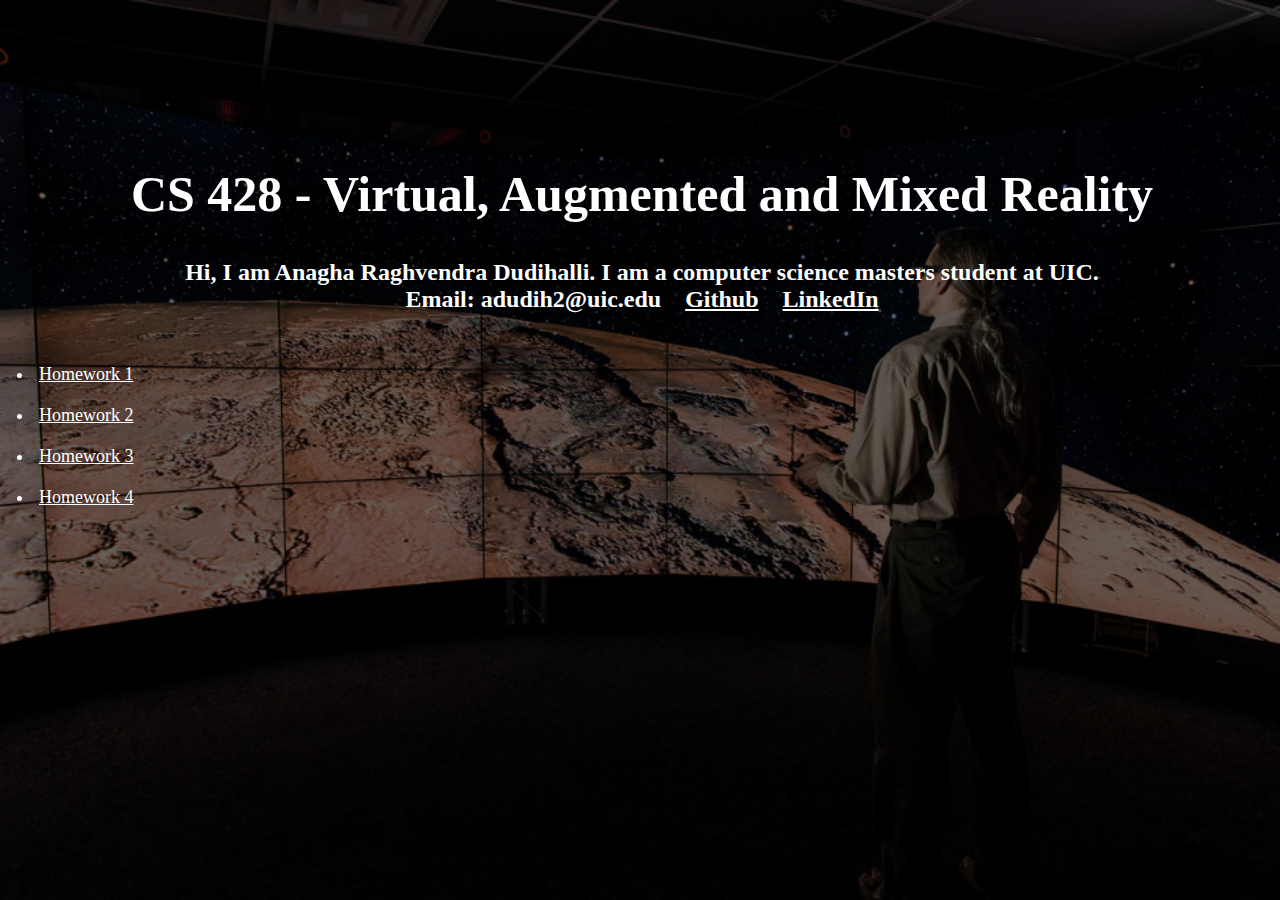
==== index.html @ 8da6e3c9 "Add hw4" ====
<html>
    <head>
        <title>CS 428 - Anagha Dudihalli</title>
        <link href="style.css" rel="stylesheet" type="text/css">
    </head>
    <body>
        <header>
            <div class="container">
                <div class="row">
                    <div class="mt-3 col-md-10 mx-auto">
                        <div class="tagline">
                            <h1>CS 428 - Virtual, Augmented and Mixed Reality</h1>
                            <br>
                            <br>
                            <div><h2 style="color:white; text-align: center;">Hi, I am Anagha Raghvendra Dudihalli. I am a computer science masters student at UIC.<br>Email: adudih2@uic.edu&nbsp;&nbsp;&nbsp;&nbsp;<a target="_blank" href="https://github.com/anaghadudihalli">Github</a>&nbsp;&nbsp;&nbsp;&nbsp;<a target="_blank" href="https://www.linkedin.com/in/anaghadudihalli/">LinkedIn</a>
                            </h2></div><br><br>
                            <div class="container" style="position: absolute;">
                                <div id="Homework" style="color:white">
                                    <li style="padding:5px; margin: 10px;">
                                        <a href="hw1.html"><span style="font-size: large;">Homework 1</span></a>
                                    </li>
                                    <li style="padding:5px; margin: 10px;">
                                        <a href="hw2.html"><span style="font-size: large;">Homework 2</span></a>
                                    </li>
                                    <li style="padding:5px; margin: 10px;">
                                        <a href="hw3.html"><span style="font-size: large;">Homework 3</span></a>
                                    </li>
                                    <li style="padding:5px; margin: 10px;">
                                        <a href="hw4.html"><span style="font-size: large;">Homework 4</span></a>
                                    </li>
                                </div>
                                <div id="Projects">
                                </div>
                            </div>    
                        </div>
                        </div>
                </div>
            </div>
        </header>
    </body>
</html>
---- style.css ----
*
{
 margin: 0;
 padding: 0;
 color:white;
}

header {
    background-image: linear-gradient(rgba(0,0,0,0.6), rgba(0,0,0,0.6)), url(./pictures/evl.jpg);
    height: 100vh;
    background-size: cover;
    background-position:center;
}

.tagline {
    position: absolute;
    width: 100%;
    margin-top: -110px;
    padding-left:2px;
}

h1 {
    color:white;
    font-size: 50px;
    font-family: "Verdana";
    text-align: center;
    margin-top:275px;
}

ul li {
    list-style-position: inside;
}

.double {
    list-style-position: inside;
    margin-left100px;;
}
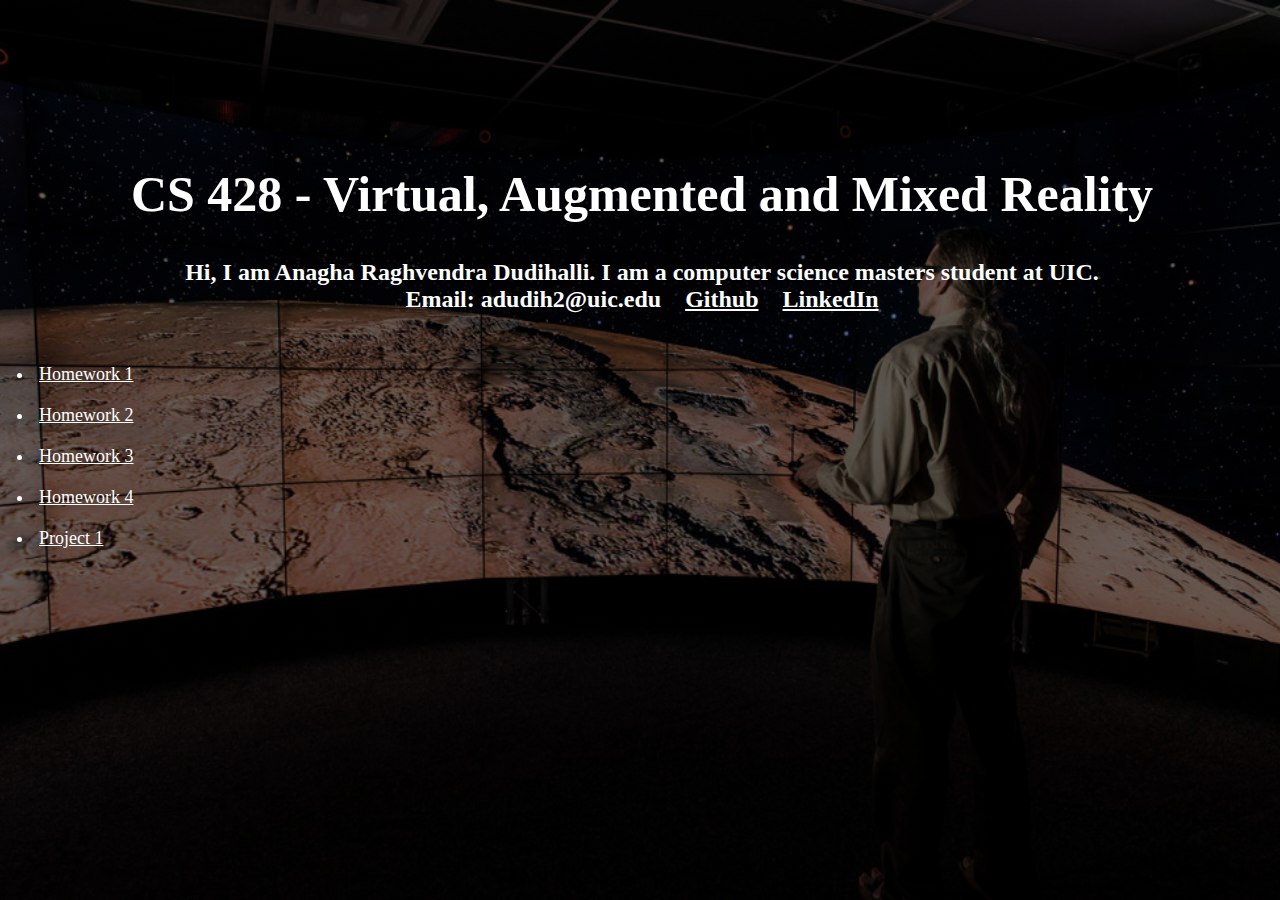
==== commit 71844686: "Add project 1" ====
--- a/index.html
+++ b/index.html
@@ -28,6 +28,9 @@
                                     <li style="padding:5px; margin: 10px;">
                                         <a href="hw4.html"><span style="font-size: large;">Homework 4</span></a>
                                     </li>
+                                    <li style="padding:5px; margin: 10px;">
+                                        <a href="project1.html"><span style="font-size: large;">Project 1</span></a>
+                                    </li>
                                 </div>
                                 <div id="Projects">
                                 </div>
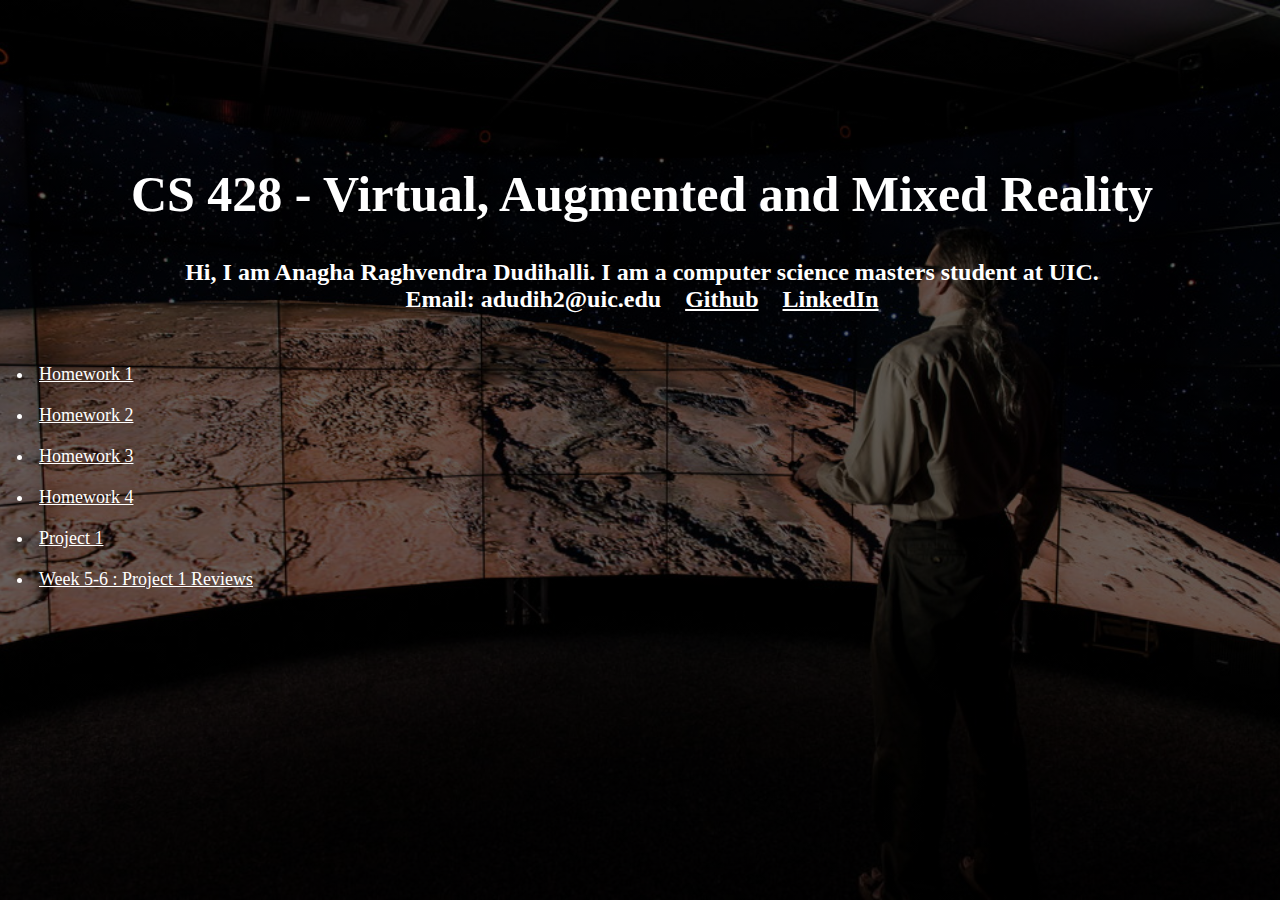
==== commit 77dc06e4: "Add hw56" ====
--- a/index.html
+++ b/index.html
@@ -31,6 +31,9 @@
                                     <li style="padding:5px; margin: 10px;">
                                         <a href="project1.html"><span style="font-size: large;">Project 1</span></a>
                                     </li>
+                                    <li style="padding:5px; margin: 10px;">
+                                        <a href="hw56.html"><span style="font-size: large;">Week 5-6 : Project 1 Reviews</span></a>
+                                    </li>
                                 </div>
                                 <div id="Projects">
                                 </div>
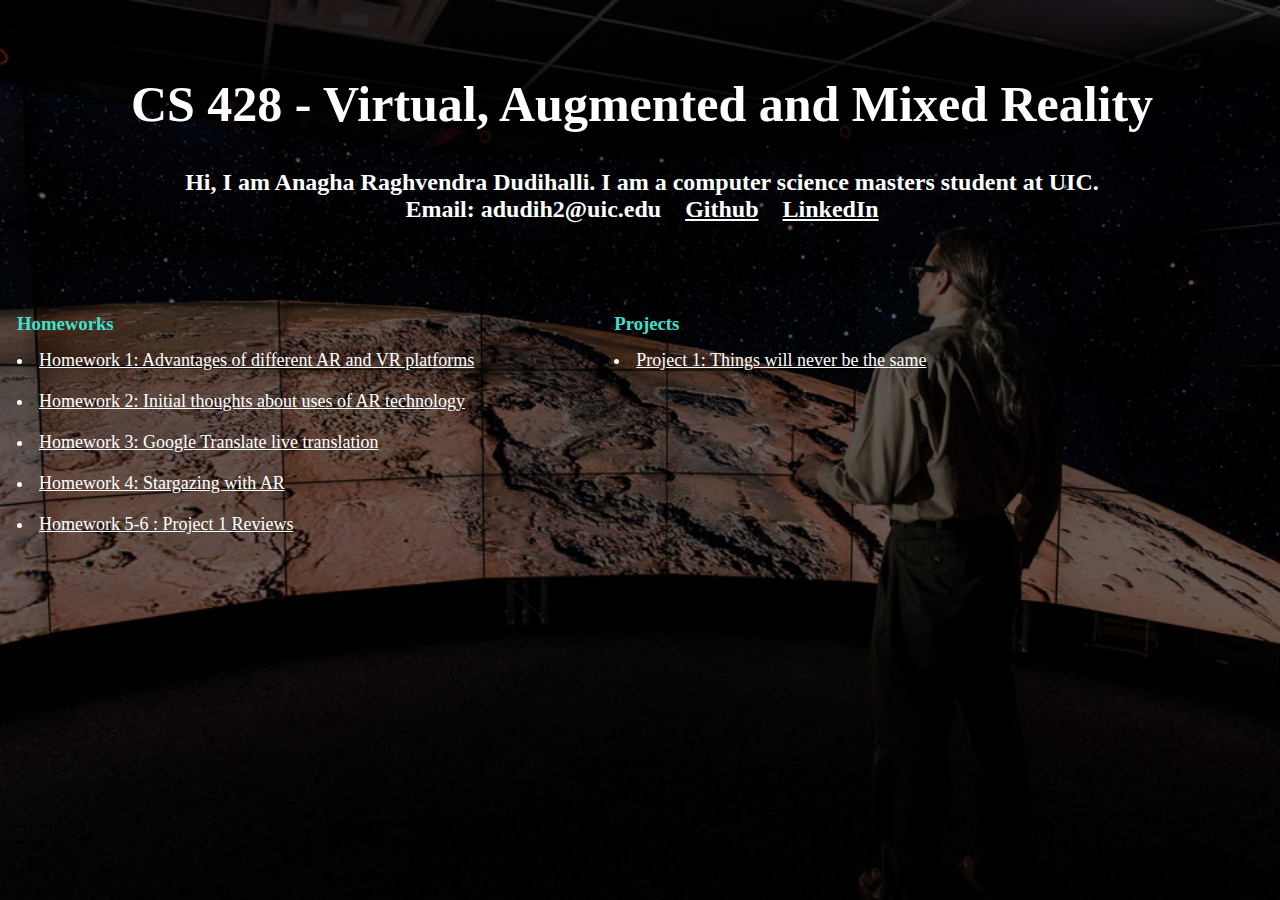
==== commit 084fadd7: "layout changes" ====
--- a/index.html
+++ b/index.html
@@ -13,29 +13,32 @@
                             <br>
                             <br>
                             <div><h2 style="color:white; text-align: center;">Hi, I am Anagha Raghvendra Dudihalli. I am a computer science masters student at UIC.<br>Email: adudih2@uic.edu&nbsp;&nbsp;&nbsp;&nbsp;<a target="_blank" href="https://github.com/anaghadudihalli">Github</a>&nbsp;&nbsp;&nbsp;&nbsp;<a target="_blank" href="https://www.linkedin.com/in/anaghadudihalli/">LinkedIn</a>
-                            </h2></div><br><br>
+                            </h2></div><br><br><br><br><br>
                             <div class="container" style="position: absolute;">
-                                <div id="Homework" style="color:white">
+                                <div id="Homework" style="color:white; float: left;">
+                                    <h3 style="color: turquoise; margin-left: 15px;">Homeworks</h3>
                                     <li style="padding:5px; margin: 10px;">
-                                        <a href="hw1.html"><span style="font-size: large;">Homework 1</span></a>
+                                        <a href="hw1.html"><span style="font-size: large;">Homework 1: Advantages of different AR and VR platforms
+                                        </span></a>
                                     </li>
                                     <li style="padding:5px; margin: 10px;">
-                                        <a href="hw2.html"><span style="font-size: large;">Homework 2</span></a>
+                                        <a href="hw2.html"><span style="font-size: large;">Homework 2: Initial thoughts about uses of AR technology</span></a>
                                     </li>
                                     <li style="padding:5px; margin: 10px;">
-                                        <a href="hw3.html"><span style="font-size: large;">Homework 3</span></a>
+                                        <a href="hw3.html"><span style="font-size: large;">Homework 3: Google Translate live translation</span></a>
                                     </li>
                                     <li style="padding:5px; margin: 10px;">
-                                        <a href="hw4.html"><span style="font-size: large;">Homework 4</span></a>
+                                        <a href="hw4.html"><span style="font-size: large;">Homework 4: Stargazing with AR</span></a>
                                     </li>
                                     <li style="padding:5px; margin: 10px;">
-                                        <a href="project1.html"><span style="font-size: large;">Project 1</span></a>
-                                    </li>
-                                    <li style="padding:5px; margin: 10px;">
-                                        <a href="hw56.html"><span style="font-size: large;">Week 5-6 : Project 1 Reviews</span></a>
+                                        <a href="hw56.html"><span style="font-size: large;">Homework 5-6 : Project 1 Reviews</span></a>
                                     </li>
                                 </div>
-                                <div id="Projects">
+                                <div id="Projects" style="color: white; float: right; margin-left: 110px;">
+                                    <h3 style="color: turquoise; margin-left: 15px;">Projects</h3>
+                                    <li style="padding:5px; margin: 10px;">
+                                        <a href="project1.html"><span style="font-size: large;">Project 1: Things will never be the same</span></a>
+                                    </li>
                                 </div>
                             </div>    
                         </div>
--- a/style.css
+++ b/style.css
@@ -15,7 +15,7 @@
 .tagline {
     position: absolute;
     width: 100%;
-    margin-top: -110px;
+    margin-top: -200px;
     padding-left:2px;
 }
 
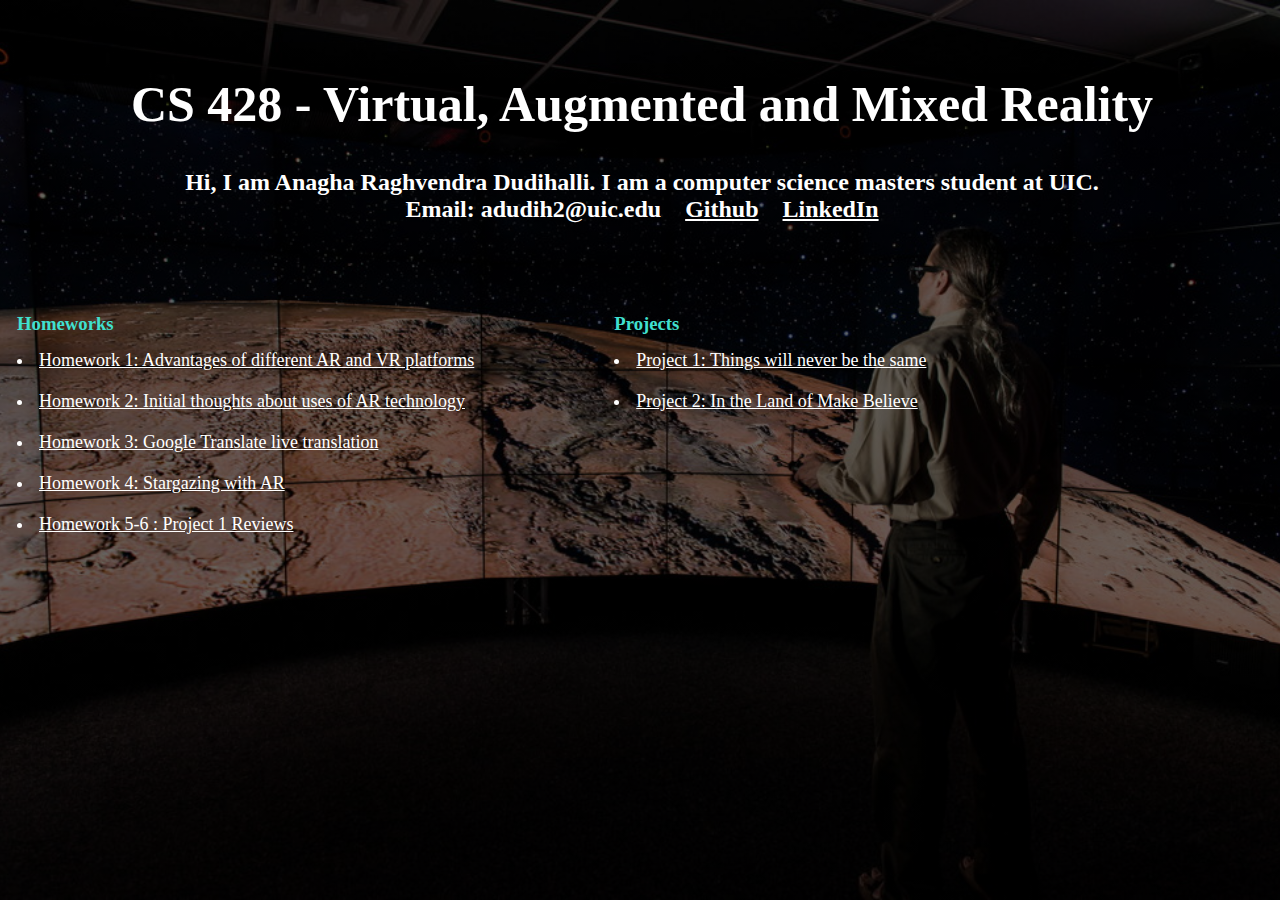
==== commit 2a143e50: "update index" ====
--- a/index.html
+++ b/index.html
@@ -7,7 +7,7 @@
         <header>
             <div class="container">
                 <div class="row">
-                    <div class="mt-3 col-md-10 mx-auto">
+                    <div class="mt-3 col-md-11 mx-auto">
                         <div class="tagline">
                             <h1>CS 428 - Virtual, Augmented and Mixed Reality</h1>
                             <br>
@@ -39,6 +39,9 @@
                                     <li style="padding:5px; margin: 10px;">
                                         <a href="project1.html"><span style="font-size: large;">Project 1: Things will never be the same</span></a>
                                     </li>
+                                    <li style="padding:5px; margin: 10px;">
+                                        <a href="project2.html"><span style="font-size: large;">Project 2: In the Land of Make Believe</span></a>
+                                    </li>
                                 </div>
                             </div>    
                         </div>
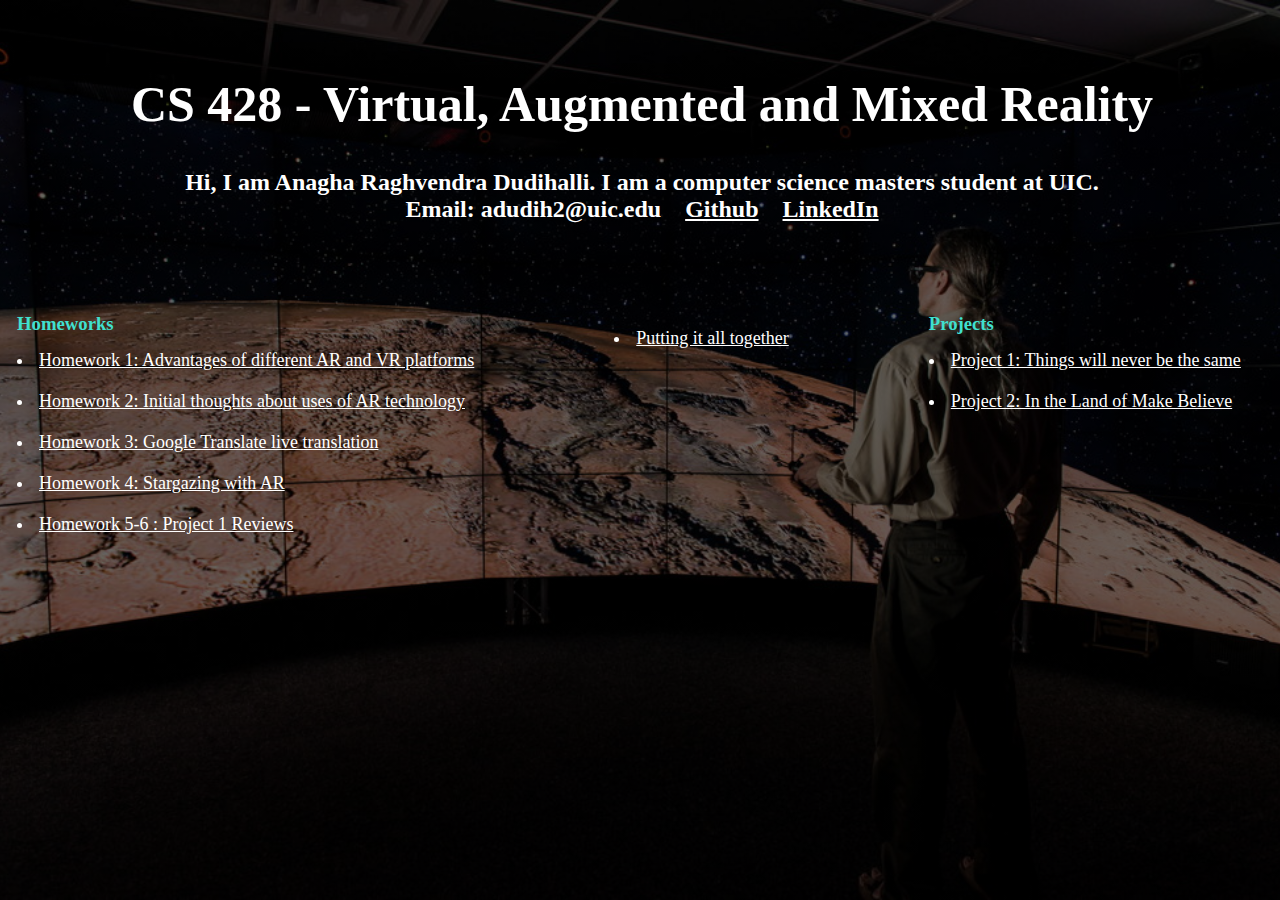
==== commit 32dea26a: "student's choice and putting it all together" ====
--- a/index.html
+++ b/index.html
@@ -43,6 +43,11 @@
                                         <a href="project2.html"><span style="font-size: large;">Project 2: In the Land of Make Believe</span></a>
                                     </li>
                                 </div>
+                                <div id="PIAT" style="color: white; float: right; margin-left: 110px;">
+                                    <li style="padding:5px; margin: 10px;">
+                                        <a href="putting_it_all_together.html"><span style="font-size: large;">Putting it all together</span></a>
+                                    </li>
+                                </div>
                             </div>    
                         </div>
                         </div>
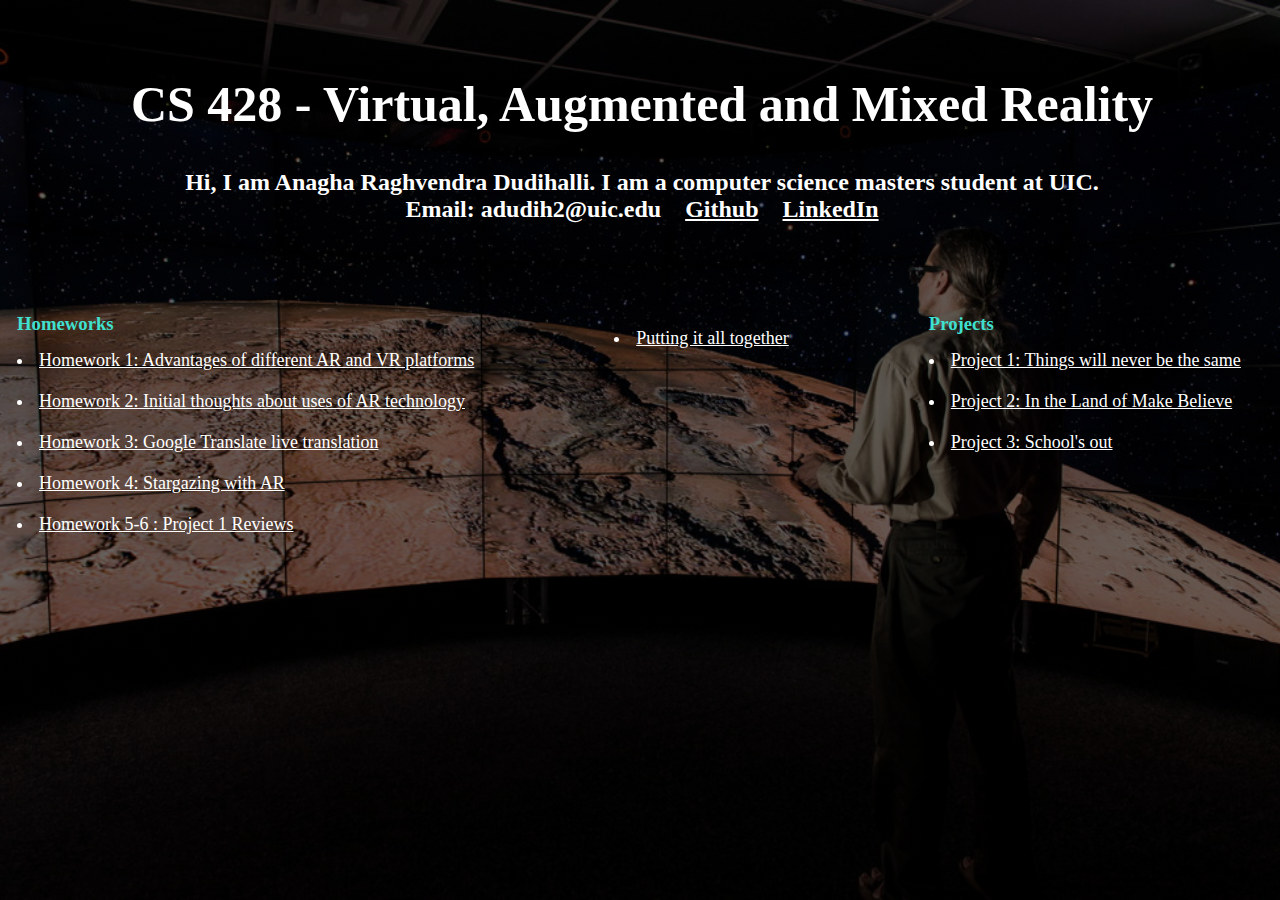
==== commit bde897ad: "Add project 3" ====
--- a/index.html
+++ b/index.html
@@ -42,6 +42,9 @@
                                     <li style="padding:5px; margin: 10px;">
                                         <a href="project2.html"><span style="font-size: large;">Project 2: In the Land of Make Believe</span></a>
                                     </li>
+                                    <li style="padding:5px; margin: 10px;">
+                                        <a href="project3.html"><span style="font-size: large;">Project 3: School's out</span></a>
+                                    </li>
                                 </div>
                                 <div id="PIAT" style="color: white; float: right; margin-left: 110px;">
                                     <li style="padding:5px; margin: 10px;">
